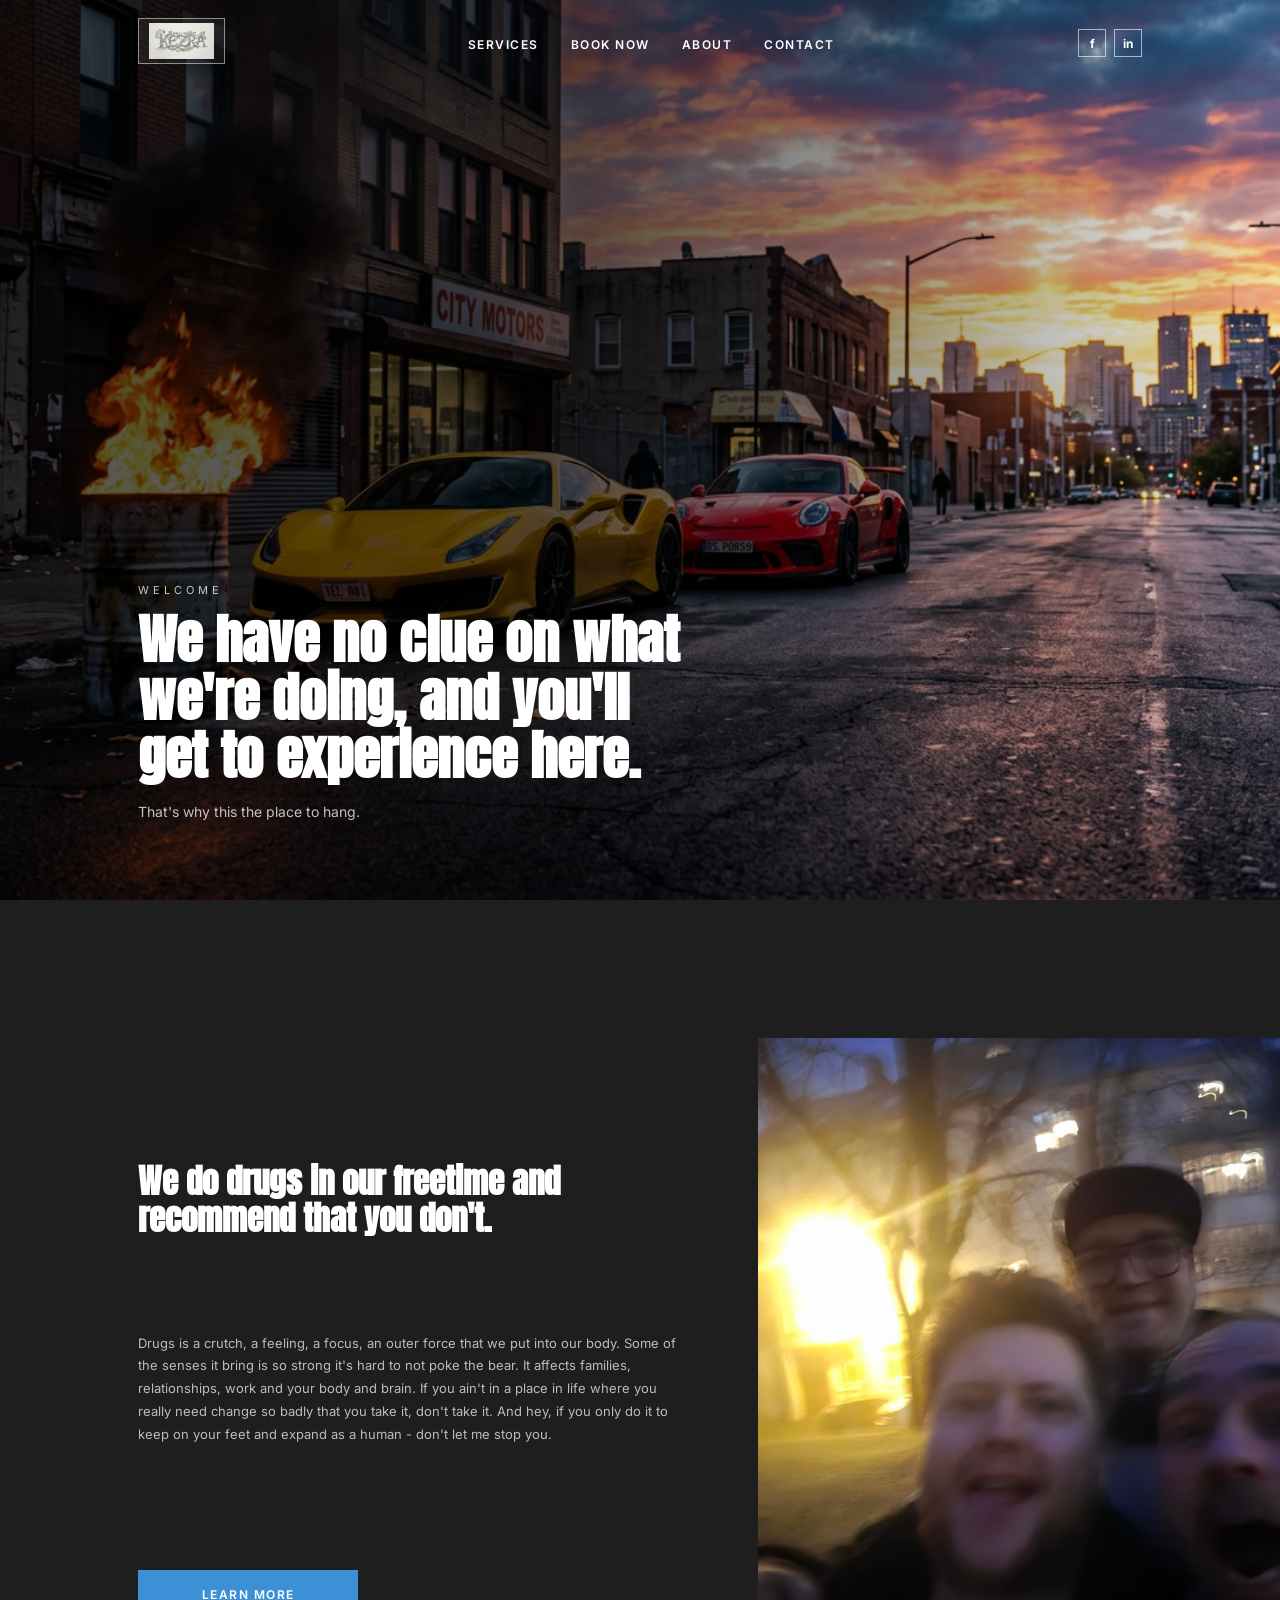
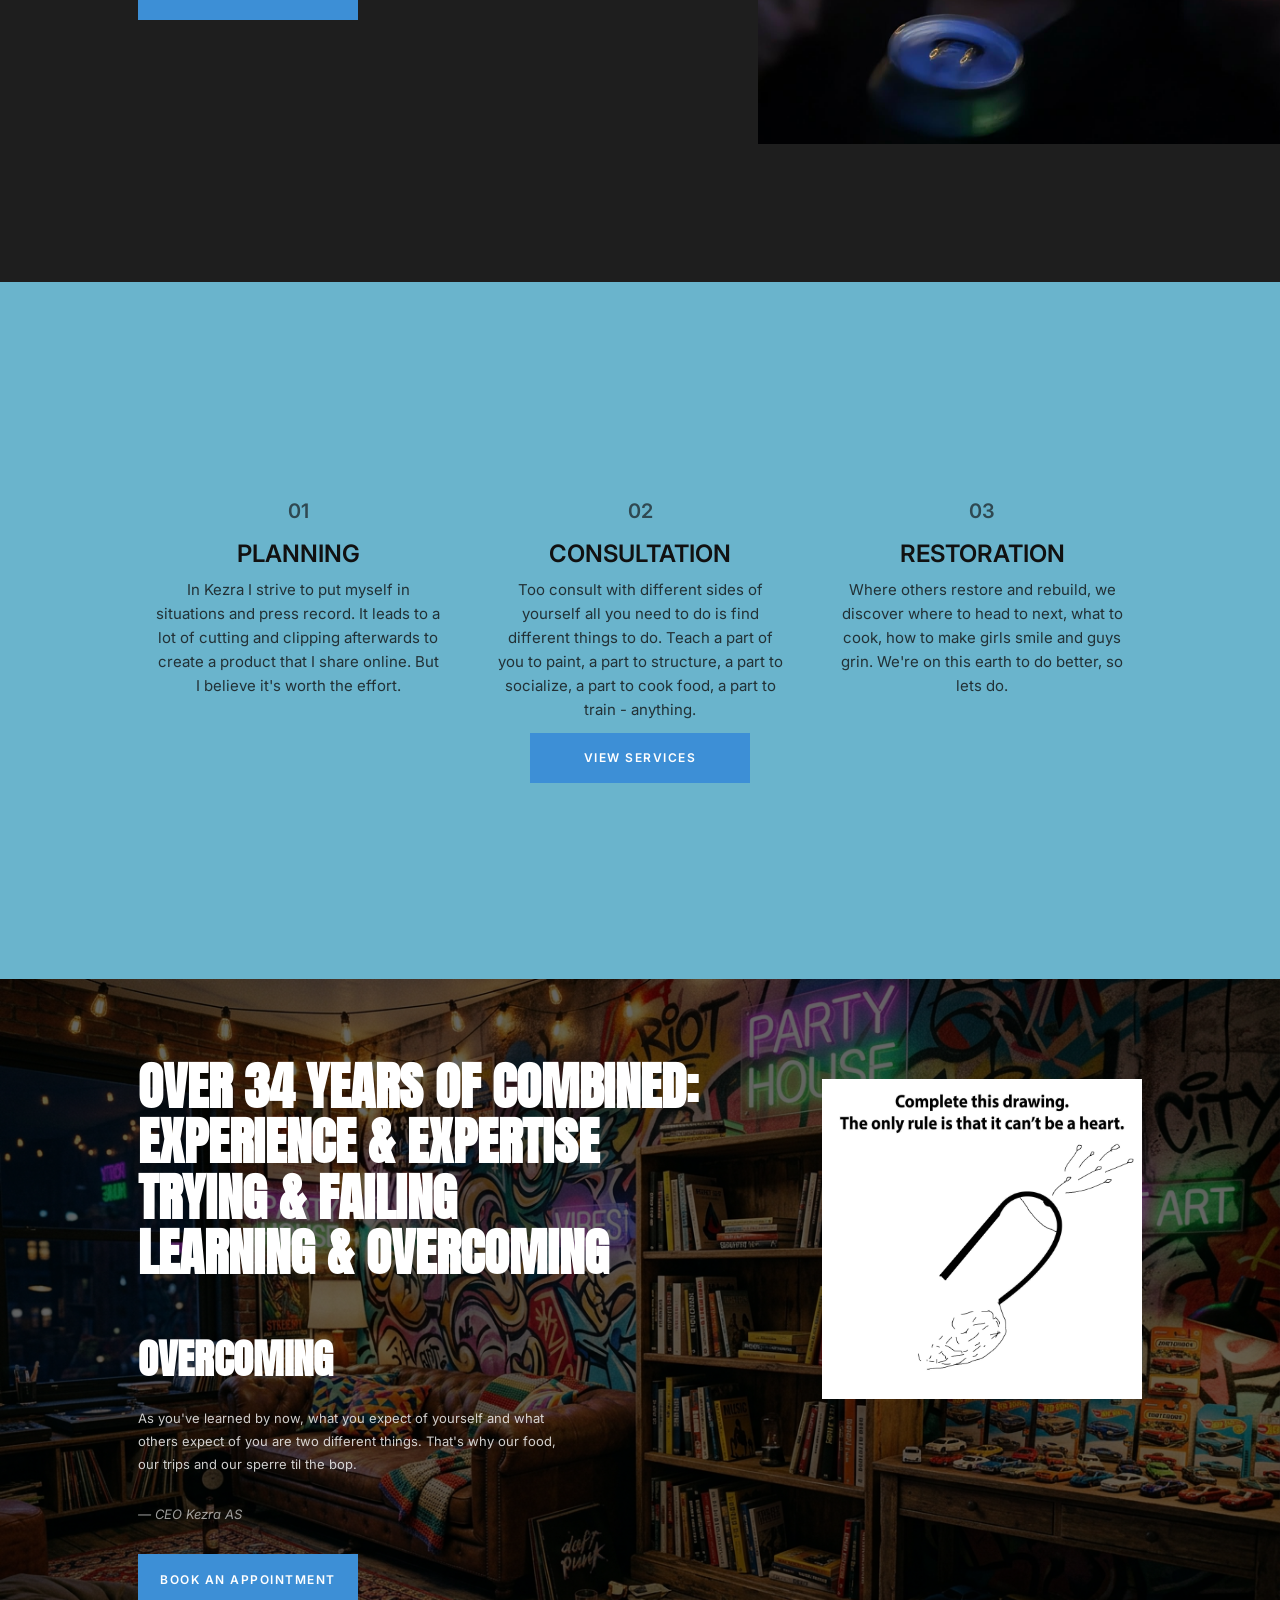
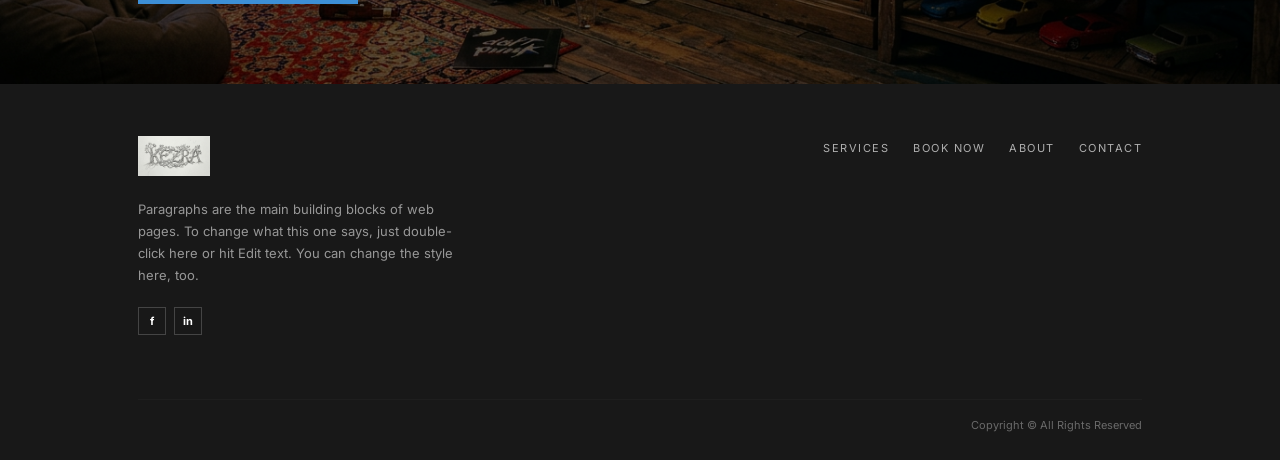
==== index.html @ d0f56af7 "første commit" ====
<!DOCTYPE html>
<html lang="en">
<head>
    <meta charset="UTF-8">
    <meta name="viewport" content="width=device-width, initial-scale=1.0">
    <title>Kezra</title>
    <link rel="preconnect" href="https://fonts.googleapis.com">
    <link href="https://fonts.googleapis.com/css2?family=Anton&family=Inter:wght@400;600&display=swap" rel="stylesheet">
    <link rel="stylesheet" href="styles.css">
</head>
<body>

    <!-- NAV -->
    <nav>
        <div class="nav-inner">
            <div class="logo">
                <img src="images/logo.png" alt="Kezra">
            </div>
            <ul>
                <li><a href="services.html">Services</a></li>
                <li><a href="booknow.html">Book Now</a></li>
                <li><a href="about.html">About</a></li>
                <li><a href="contact.html">Contact</a></li>
            </ul>
            <div class="nav-icons">
                <a href="#" aria-label="Facebook">f</a>
                <a href="#" aria-label="LinkedIn">in</a>
            </div>
        </div>
    </nav>

    <!-- HERO -->
    <section class="hero">
        <div class="hero-content">
            <div class="container">
                <p class="label">Welcome</p>
                <h1>We have no clue on what we're doing, and you'll get to experience here.</h1>
                <p class="subtext">That's why this the place to hang.</p>
            </div>
        </div>
    </section>

    <!-- SECTION 2 - DRUGS -->
    <section class="section-drugs">
        <div class="text-side">
            <h2>We do drugs in our freetime and recommend that you don't.</h2>
            <p>Drugs is a crutch, a feeling, a focus, an outer force that we put into our body. Some of the senses it bring is so strong it's hard to not poke the bear.
It affects families, relationships, work and your body and brain. If you ain't in a place in life where you really need change so badly that you take it, don't take it. And hey, if you only do it to keep on your feet and expand as a human - don't let me stop you.</p>
            <a href="#" class="btn">Learn More</a>
        </div>
        <div class="image-side">
            <img src="images/laptop.jpg" alt="">
        </div>
    </section>

    <!-- SECTION 3 - COLUMNS -->
    <section class="section-columns">
        <div class="container">
            <div class="columns-grid">
                <div class="column">
                    <p class="num">01</p>
                    <h3>PLANNING</h3>
                    <p>In Kezra I strive to put myself in situations and press record. It leads to a lot of cutting and clipping afterwards to create a product that I share online. But I believe it's worth the effort.</p>
                </div>
                <div class="column">
                    <p class="num">02</p>
                    <h3>CONSULTATION</h3>
                    <p>Too consult with different sides of yourself all you need to do is find different things to do. Teach a part of you to paint, a part to structure, a part to socialize, a part to cook food, a part to train - anything.</p>
                </div>
                <div class="column">
                    <p class="num">03</p>
                    <h3>RESTORATION</h3>
                    <p>Where others restore and rebuild, we discover where to head to next, what to cook, how to make girls smile and guys grin. We're on this earth to do better, so lets do.</p>
                </div>
            </div>
            <a href="services.html" class="btn">View Services</a>
        </div>
    </section>

    <!-- SECTIONS 4+5 - PARTY HOUSE -->
    <section class="section-party">
        <div class="container">
            <div class="party-layout">
                <div class="party-left">
                    <h2 class="party-headline">Over 34 years of combined: <br>
                        experience &amp; expertise <br>
                        trying &amp; failing  <br>
                        learning &amp; overcoming</h2>
                    <h3 class="party-sub">Overcoming</h3>
                    <p>As you've learned by now, what you expect of yourself and what others expect of you are two different things. That's why our food, our trips and our sperre til the bop.</p>
                    <p style="opacity:0.6; font-style:italic; margin-bottom: 28px;">&mdash; CEO Kezra AS</p>
                    <a href="booknow.html" class="btn">Book an Appointment</a>
                </div>
                <div class="party-right">
                    <img src="images/group.jpg" alt="">
                </div>
            </div>
        </div>
    </section>

    <!-- FOOTER -->
    <footer>
        <div class="footer-inner">
            <div class="footer-left">
                <img src="images/logo.png" alt="Kezra">
                <p>Paragraphs are the main building blocks of web pages. To change what this one says, just double-click here or hit Edit text. You can change the style here, too.</p>
                <div class="footer-social">
                    <a href="#" aria-label="Facebook">f</a>
                    <a href="#" aria-label="LinkedIn">in</a>
                </div>
            </div>
            <div class="footer-right">
                <ul>
                    <li><a href="services.html">Services</a></li>
                    <li><a href="booknow.html">Book Now</a></li>
                    <li><a href="about.html">About</a></li>
                    <li><a href="contact.html">Contact</a></li>
                </ul>
            </div>
            <div class="footer-copyright">Copyright &copy; All Rights Reserved</div>
        </div>
    </footer>

</body>
</html>
---- styles.css ----
* { margin: 0; padding: 0; box-sizing: border-box; }

body {
    font-family: 'Inter', sans-serif;
    color: #fff;
}

.container {
    max-width: 1100px;
    margin: 0 auto;
    padding: 0 48px;
}

/* NAV */
nav {
    position: absolute;
    top: 0; left: 0; right: 0;
    z-index: 10;
}

.nav-inner {
    max-width: 1100px;
    margin: 0 auto;
    padding: 18px 48px;
    display: flex;
    align-items: center;
    justify-content: space-between;
}

nav .logo img {
    height: 46px;
    border: 1px solid rgba(255,255,255,0.5);
    padding: 4px 10px;
    background: rgba(255,255,255,0.06);
}

nav ul {
    list-style: none;
    display: flex;
    gap: 32px;
    align-items: center;
}

nav ul li a {
    color: #fff;
    text-decoration: none;
    font-size: 12px;
    font-weight: 600;
    letter-spacing: 1.5px;
    text-transform: uppercase;
}

nav ul li a:hover { opacity: 0.7; }

.nav-icons {
    display: flex;
    gap: 8px;
    align-items: center;
}

.nav-icons a {
    color: #fff;
    border: 1px solid rgba(255,255,255,0.6);
    width: 28px;
    height: 28px;
    display: flex;
    align-items: center;
    justify-content: center;
    font-size: 12px;
    font-weight: 700;
    text-decoration: none;
}

.nav-icons a:hover { background: rgba(255,255,255,0.15); }

/* HERO */
.hero {
    position: relative;
    height: 100vh;
    min-height: 580px;
    background: url('images/hero-bg.png') center center / cover no-repeat;
    display: flex;
    align-items: flex-end;
}

.hero::after {
    content: '';
    position: absolute;
    inset: 0;
    background: linear-gradient(to right, rgba(0,0,0,0.65) 45%, rgba(0,0,0,0.05) 100%);
}

.hero-content {
    position: relative;
    z-index: 2;
    width: 100%;
}

.hero-content .container {
    padding-bottom: 80px;
}

.hero-content .label {
    font-size: 11px;
    letter-spacing: 4px;
    text-transform: uppercase;
    margin-bottom: 14px;
    opacity: 0.75;
}

.hero-content h1 {
    font-family: 'Anton', sans-serif;
    font-size: clamp(36px, 4.2vw, 60px);
    line-height: 1.08;
    margin-bottom: 18px;
    max-width: 560px;
}

.hero-content .subtext {
    font-size: 14px;
    opacity: 0.75;
}

/* SECTION 2 - DRUGS */
.section-drugs {
    background: #1e1e1e;
    position: relative;
    width: 100%;
    height: 982px;
    overflow: hidden;
}

.section-drugs .text-side {
    position: absolute;
    top: 0; left: 0; bottom: 0;
    padding: 72px 48px 72px max(48px, calc((100vw - 1100px) / 2 + 48px));
    display: flex;
    flex-direction: column;
    justify-content: center;
}

.section-drugs h2 {
    font-family: 'Anton', sans-serif;
    font-size: clamp(24px, 2.6vw, 40px);
    line-height: 1.12;
    margin-bottom: 18px;
    width: 500px;
    height: 151px;
    overflow: hidden;
}

.section-drugs p {
    font-size: 13px;
    line-height: 1.75;
    opacity: 0.7;
    margin-bottom: 28px;
    width: 540px;
    height: 210px;
    overflow: hidden;
}

.btn {
    display: inline-flex;
    align-items: center;
    justify-content: center;
    width: 220px;
    height: 50px;
    background: #3d8fd6;
    color: #fff;
    text-decoration: none;
    font-size: 12px;
    font-weight: 600;
    letter-spacing: 1.5px;
    text-transform: uppercase;
    transition: background 0.2s;
    align-self: flex-start;
    flex-shrink: 0;
}

.btn:hover { background: #2d7bc0; }

.section-drugs .image-side {
    position: absolute;
    top: 50%;
    transform: translateY(-50%);
    left: calc(max(48px, (100vw - 1100px) / 2 + 48px) + 540px + 80px);
    width: 610px;
}

.section-drugs .image-side img {
    width: 610px;
    height: 706px;
    object-fit: cover;
    display: block;
}

/* SECTION 3 - THREE COLUMNS */
.section-columns {
    background: #6ab4cc;
    width: 100%;
    height: 697px;
    display: flex;
    align-items: center;
}

.section-columns .container {
    display: flex;
    flex-direction: column;
    align-items: center;
    width: 100%;
}

.section-columns .btn {
    align-self: center;
}

.columns-grid {
    display: grid;
    grid-template-columns: 320px 320px 320px;
    justify-content: space-between;
    margin-bottom: 36px;
    width: 100%;
}

.column {
    width: 320px;
    height: 218px;
    display: flex;
    flex-direction: column;
    align-items: center;
    justify-content: flex-start;
    text-align: center;
    padding: 16px;
}

.column .num {
    font-family: 'Inter', sans-serif;
    font-size: 20px;
    font-weight: 600;
    width: 70px;
    height: 40px;
    display: flex;
    align-items: center;
    justify-content: center;
    margin-bottom: 12px;
    color: #111;
    opacity: 0.65;
}

.column h3 {
    font-family: 'Inter', sans-serif;
    font-size: 24px;
    font-weight: 600;
    letter-spacing: normal;
    text-transform: none;
    margin-bottom: 10px;
    color: #111;
}

.column p {
    font-size: 15px;
    line-height: 1.6;
    color: #111;
    opacity: 0.8;
}

/* SECTIONS 4+5 - PARTY HOUSE */
.section-party {
    position: relative;
    background: url('images/party-bg.png') center 30% / cover no-repeat;
    padding: 80px 0;
}

.section-party::after {
    content: '';
    position: absolute;
    inset: 0;
    background: rgba(0,0,0,0.6);
}

.party-layout {
    position: relative;
    z-index: 2;
    display: flex;
    align-items: flex-start;
    gap: 60px;
}

.party-left {
    flex: 1;
}

.party-headline {
    font-family: 'Anton', sans-serif;
    font-size: clamp(32px, 4vw, 60px);
    line-height: 1.08;
    text-transform: uppercase;
    margin-bottom: 48px;
}

.party-sub {
    font-family: 'Anton', sans-serif;
    font-size: clamp(28px, 3.2vw, 50px);
    text-transform: uppercase;
    margin-bottom: 18px;
}

.party-left p {
    font-size: 13px;
    line-height: 1.75;
    opacity: 0.8;
    margin-bottom: 28px;
    max-width: 420px;
}

.party-right {
    flex: 0 0 320px;
    padding-top: 20px;
}

.party-right img {
    width: 100%;
    display: block;
    object-fit: cover;
}

/* FOOTER */
footer {
    background: #181818;
    padding: 52px 0 28px;
}

.footer-inner {
    max-width: 1100px;
    margin: 0 auto;
    padding: 0 48px;
    display: grid;
    grid-template-columns: 1fr 1fr;
    gap: 40px;
}

footer .footer-left img {
    height: 40px;
    margin-bottom: 18px;
}

footer .footer-left p {
    font-size: 13px;
    line-height: 1.7;
    opacity: 0.55;
    max-width: 340px;
    margin-bottom: 20px;
}

.footer-social {
    display: flex;
    gap: 8px;
}

.footer-social a {
    color: #fff;
    border: 1px solid #444;
    width: 28px;
    height: 28px;
    display: flex;
    align-items: center;
    justify-content: center;
    font-size: 11px;
    font-weight: 700;
    text-decoration: none;
}

footer .footer-right {
    text-align: right;
}

footer .footer-right ul {
    list-style: none;
    display: flex;
    justify-content: flex-end;
    gap: 24px;
}

footer .footer-right ul li a {
    color: #fff;
    text-decoration: none;
    font-size: 11px;
    letter-spacing: 1.5px;
    text-transform: uppercase;
    opacity: 0.65;
}

footer .footer-right ul li a:hover { opacity: 1; }

.footer-copyright {
    grid-column: 1 / -1;
    text-align: right;
    font-size: 11px;
    opacity: 0.35;
    border-top: 1px solid #2a2a2a;
    padding-top: 18px;
    margin-top: 24px;
}

/* MOBILE */
@media (max-width: 768px) {
    .container { padding: 0 24px; }
    .nav-inner { padding: 16px 24px; }
    nav ul { display: none; }
    .hero-content .container { padding-bottom: 56px; }
    .section-drugs { grid-template-columns: 1fr; }
    .section-drugs .text-side { padding: 52px 24px; }
    .section-drugs .image-side { height: 260px; }
    .columns-grid { grid-template-columns: 1fr; }
    .party-layout { flex-direction: column; }
    .party-right { flex: none; width: 100%; }
    .footer-inner { grid-template-columns: 1fr; padding: 0 24px; }
    footer .footer-right { text-align: left; }
    footer .footer-right ul { justify-content: flex-start; }
}
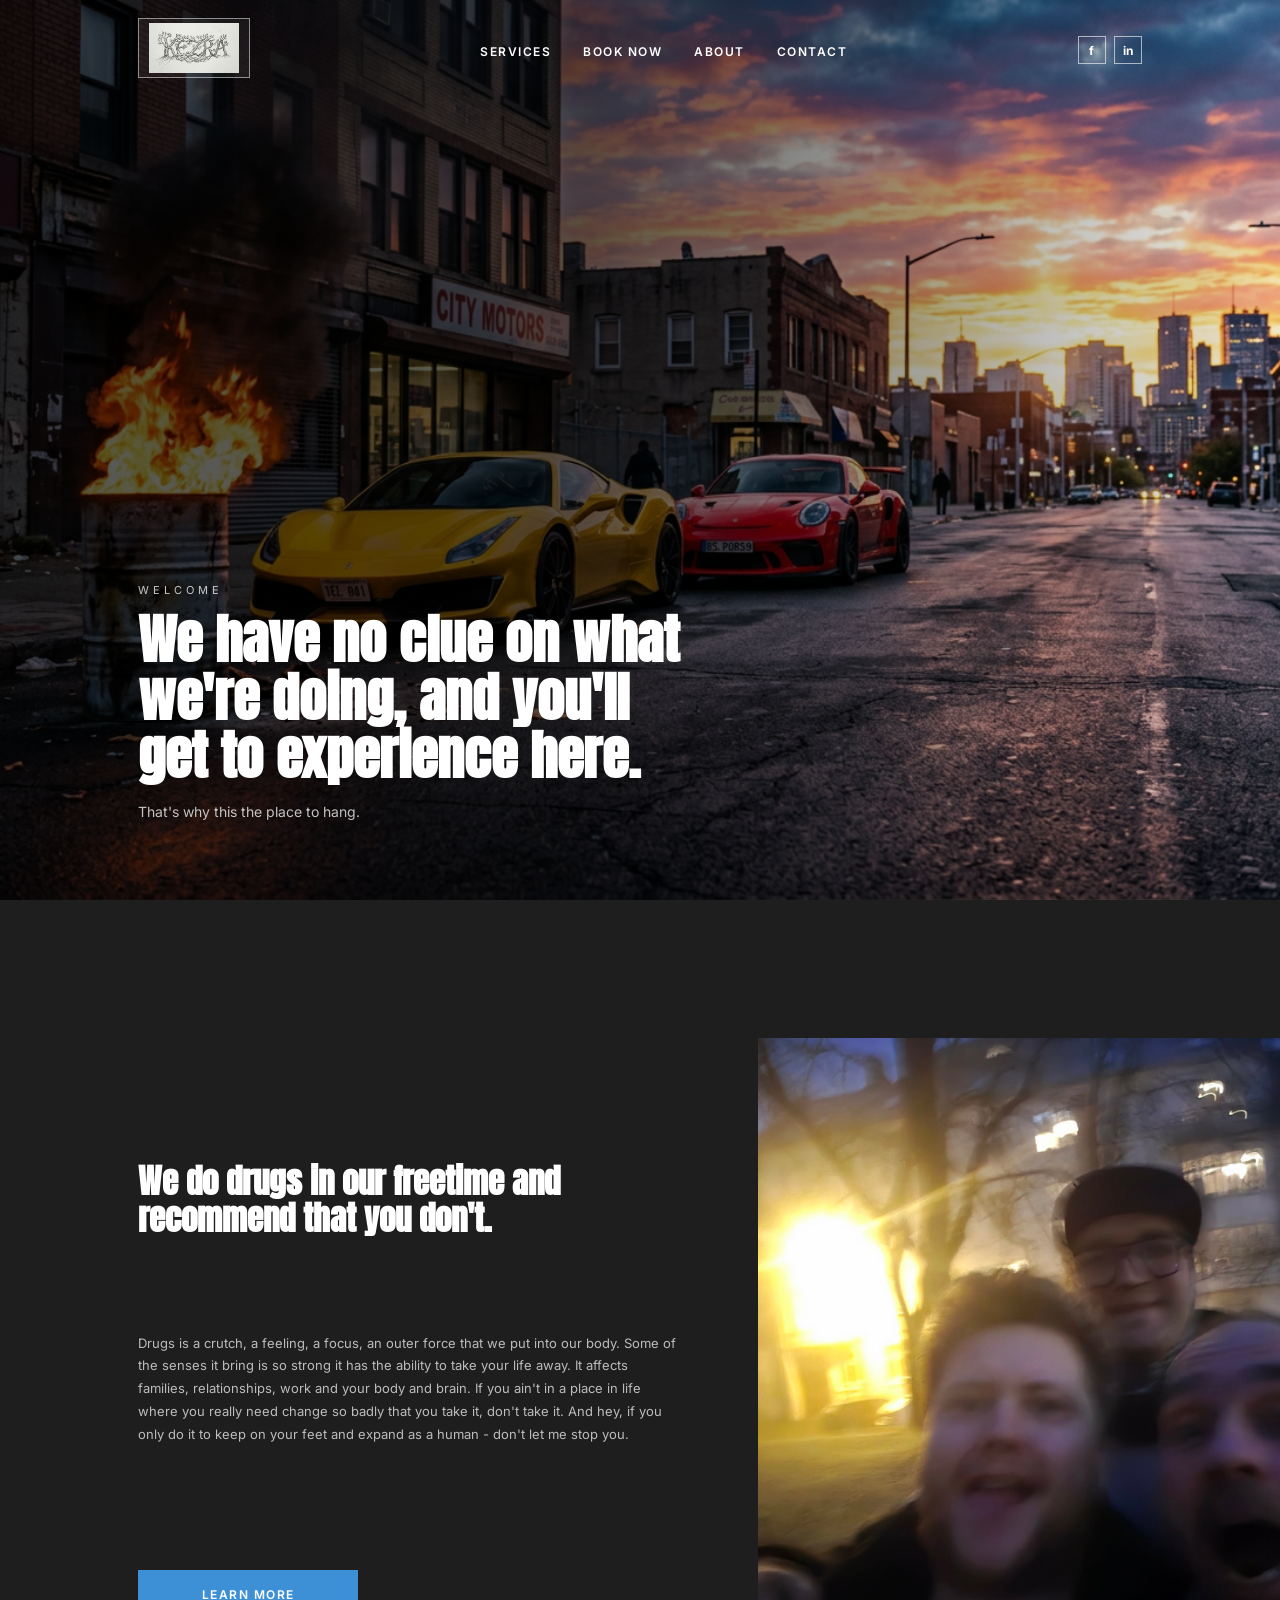
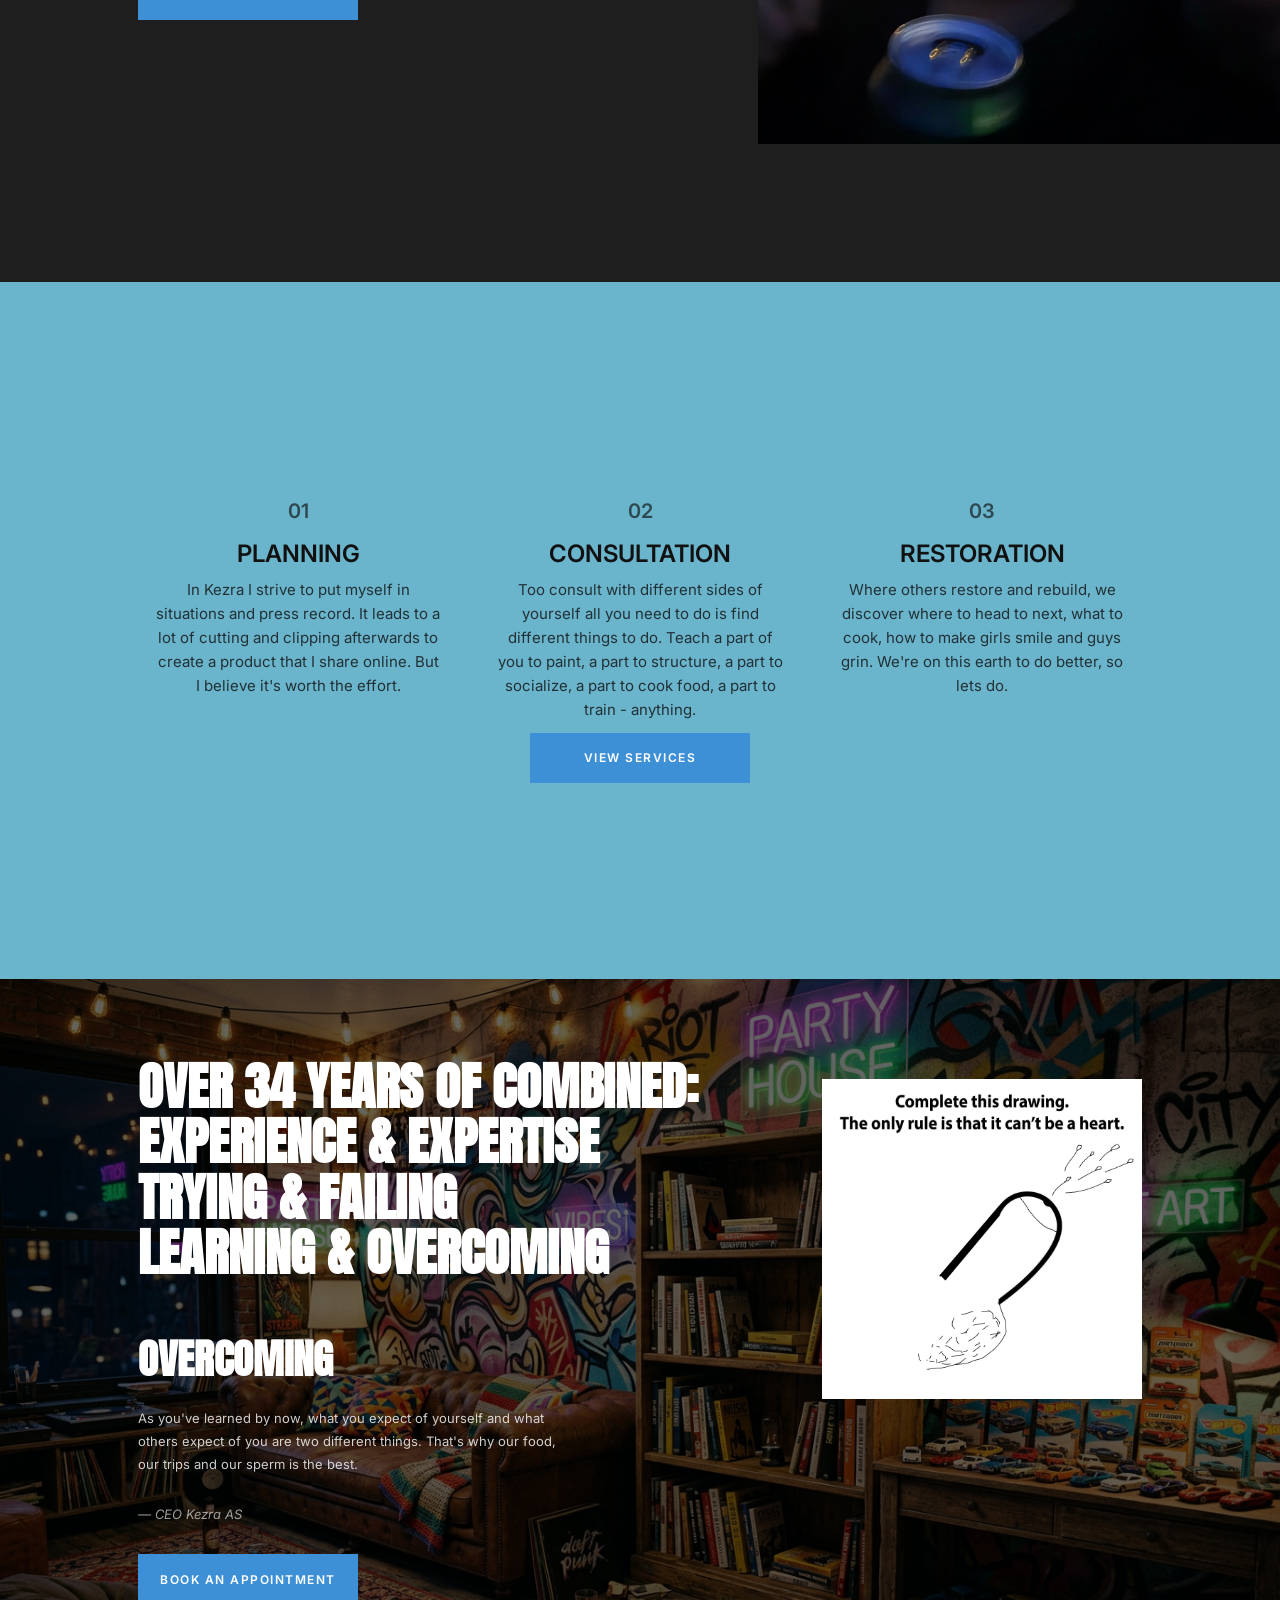
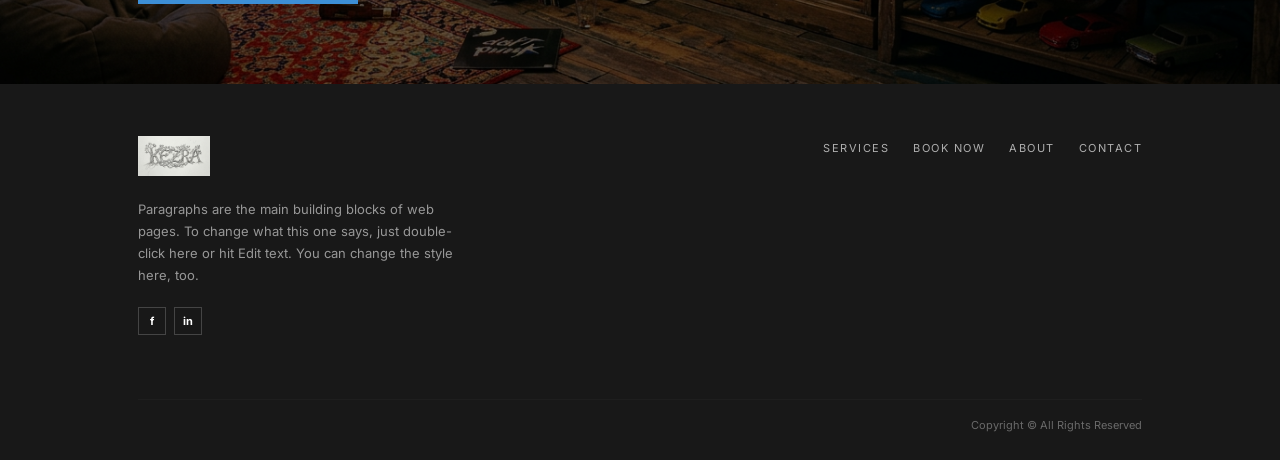
==== commit bc3a4762: "Sync latest files from One.com file manager" ====
--- a/index.html
+++ b/index.html
@@ -44,7 +44,7 @@
     <section class="section-drugs">
         <div class="text-side">
             <h2>We do drugs in our freetime and recommend that you don't.</h2>
-            <p>Drugs is a crutch, a feeling, a focus, an outer force that we put into our body. Some of the senses it bring is so strong it's hard to not poke the bear.
+            <p>Drugs is a crutch, a feeling, a focus, an outer force that we put into our body. Some of the senses it bring is so strong it has the ability to take your life away.
 It affects families, relationships, work and your body and brain. If you ain't in a place in life where you really need change so badly that you take it, don't take it. And hey, if you only do it to keep on your feet and expand as a human - don't let me stop you.</p>
             <a href="#" class="btn">Learn More</a>
         </div>
@@ -87,7 +87,7 @@
                         trying &amp; failing  <br>
                         learning &amp; overcoming</h2>
                     <h3 class="party-sub">Overcoming</h3>
-                    <p>As you've learned by now, what you expect of yourself and what others expect of you are two different things. That's why our food, our trips and our sperre til the bop.</p>
+                    <p>As you've learned by now, what you expect of yourself and what others expect of you are two different things. That's why our food, our trips and our sperm is the best.</p>
                     <p style="opacity:0.6; font-style:italic; margin-bottom: 28px;">&mdash; CEO Kezra AS</p>
                     <a href="booknow.html" class="btn">Book an Appointment</a>
                 </div>
--- a/styles.css
+++ b/styles.css
@@ -28,7 +28,7 @@
 }
 
 nav .logo img {
-    height: 46px;
+    height: 60px;
     border: 1px solid rgba(255,255,255,0.5);
     padding: 4px 10px;
     background: rgba(255,255,255,0.06);
